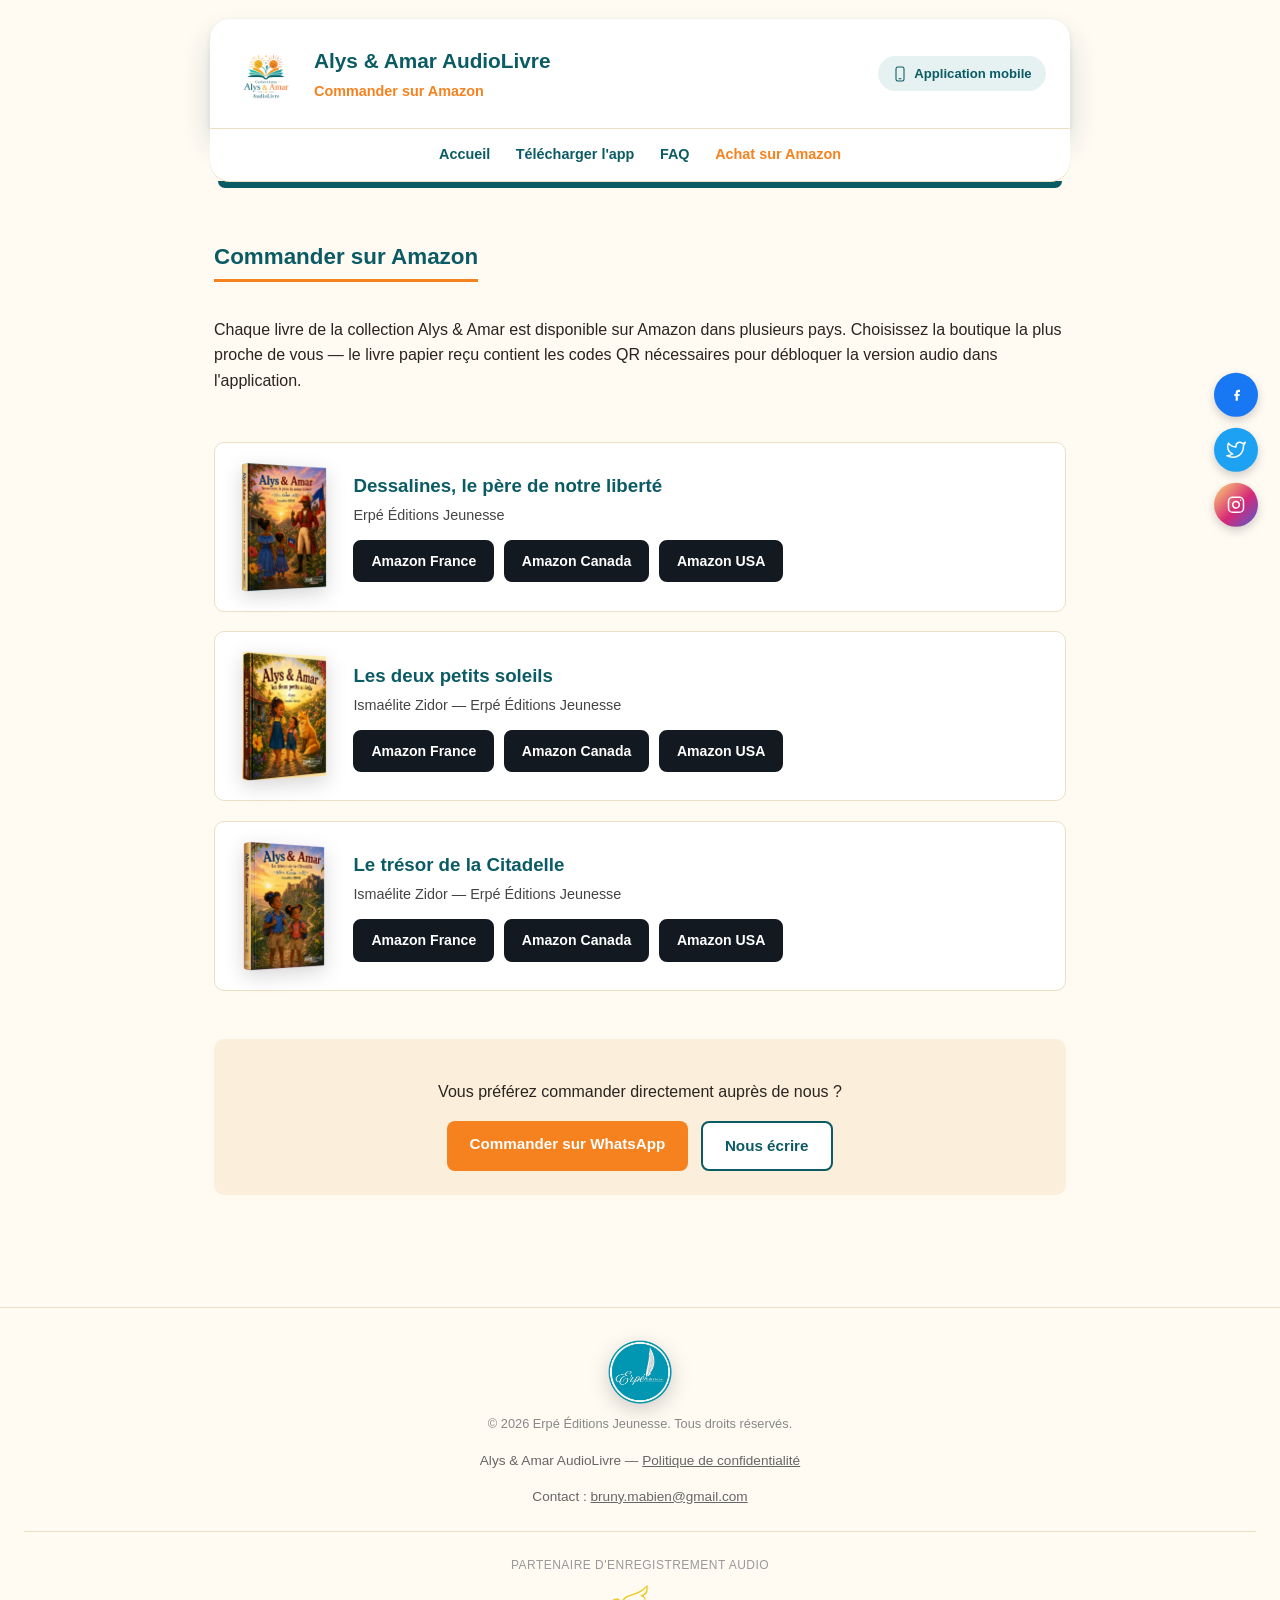
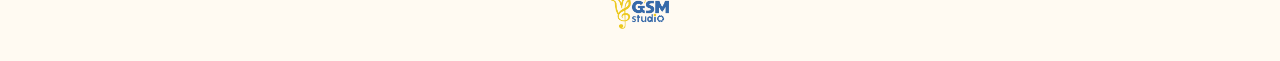
==== commander.html @ 6dce79c4 "Ajoute le logo partenaire GSM Studio (enregistrement audio) au pied de page" ====
<!DOCTYPE html>
<html lang="fr">
<head>
<meta charset="UTF-8">
<meta name="viewport" content="width=device-width, initial-scale=1.0">
<title>Commander sur Amazon — Alys &amp; Amar AudioLivre</title>
<meta name="description" content="Commandez les livres de la collection Alys & Amar sur Amazon France, Canada ou États-Unis.">
<link rel="icon" href="assets/icone-web.png">
<link rel="apple-touch-icon" href="assets/icone-web.png">
<link rel="stylesheet" href="style.css">

<!-- Partage social : REMPLACER l'URL ci-dessous par l'adresse réelle une fois le site en ligne -->
<meta property="og:type" content="website">
<meta property="og:site_name" content="Alys & Amar AudioLivre">
<meta property="og:locale" content="fr_FR">
<meta property="og:url" content="https://bruny-mabien.github.io/Collection-Alys-Amar/commander.html">
<meta property="og:title" content="Commander sur Amazon — Alys & Amar AudioLivre">
<meta property="og:description" content="Commandez les livres de la collection Alys & Amar sur Amazon France, Canada ou États-Unis.">
<meta property="og:image" content="https://bruny-mabien.github.io/Collection-Alys-Amar/assets/og-image.jpg">
<meta property="og:image:width" content="1200">
<meta property="og:image:height" content="630">

<meta name="twitter:card" content="summary_large_image">
<meta name="twitter:title" content="Commander sur Amazon — Alys & Amar AudioLivre">
<meta name="twitter:image" content="https://bruny-mabien.github.io/Collection-Alys-Amar/assets/og-image.jpg">
</head>
<body>

<div class="site-top">
  <header>
    <div class="header-inner">
      <div class="brand">
        <img class="logo" src="assets/logo-web.png" alt="Alys & Amar AudioLivre">
        <div>
          <h1>Alys &amp; Amar AudioLivre</h1>
          <p class="tagline">Commander sur Amazon</p>
        </div>
      </div>
      <div class="app-badge">
        <svg viewBox="0 0 24 24" xmlns="http://www.w3.org/2000/svg">
          <rect x="6" y="1.5" width="12" height="21" rx="2.5" fill="none" stroke="currentColor" stroke-width="1.6"/>
          <line x1="10.5" y1="19" x2="13.5" y2="19" stroke="currentColor" stroke-width="1.6" stroke-linecap="round"/>
        </svg>
        <span>Application mobile</span>
      </div>
    </div>
  </header>
  <nav class="site-nav">
    <a href="index.html">Accueil</a>
    <a href="index.html#app">Télécharger l'app</a>
    <a href="index.html#faq">FAQ</a>
    <a href="commander.html" class="site-nav-highlight">Achat sur Amazon</a>
  </nav>
</div>

<main>

  <section>
    <h2>Commander sur Amazon</h2>
    <p>
      Chaque livre de la collection Alys &amp; Amar est disponible sur Amazon dans
      plusieurs pays. Choisissez la boutique la plus proche de vous — le livre
      papier reçu contient les codes QR nécessaires pour débloquer la version audio
      dans l'application.
    </p>
  </section>

  <section>
    <div class="order-list">

      <div class="order-card">
        <img class="order-cover" src="assets/cover_livre1.webp" alt="Couverture — Dessalines, le père de notre liberté">
        <div class="order-info">
          <h3>Dessalines, le père de notre liberté</h3>
          <p>Erpé Éditions Jeunesse</p>
          <div class="order-buttons">
            <a class="btn btn-amazon" href="#">Amazon France</a>
            <a class="btn btn-amazon" href="#">Amazon Canada</a>
            <a class="btn btn-amazon" href="#">Amazon USA</a>
          </div>
        </div>
      </div>

      <div class="order-card">
        <img class="order-cover" src="assets/cover_livre2.webp" alt="Couverture — Les deux petits soleils">
        <div class="order-info">
          <h3>Les deux petits soleils</h3>
          <p>Ismaélite Zidor — Erpé Éditions Jeunesse</p>
          <div class="order-buttons">
            <a class="btn btn-amazon" href="#">Amazon France</a>
            <a class="btn btn-amazon" href="#">Amazon Canada</a>
            <a class="btn btn-amazon" href="#">Amazon USA</a>
          </div>
        </div>
      </div>

      <div class="order-card">
        <img class="order-cover" src="assets/cover_livre3.webp" alt="Couverture — Le trésor de la Citadelle">
        <div class="order-info">
          <h3>Le trésor de la Citadelle</h3>
          <p>Ismaélite Zidor — Erpé Éditions Jeunesse</p>
          <div class="order-buttons">
            <a class="btn btn-amazon" href="#">Amazon France</a>
            <a class="btn btn-amazon" href="#">Amazon Canada</a>
            <a class="btn btn-amazon" href="#">Amazon USA</a>
          </div>
        </div>
      </div>

    </div>
  </section>

  <section>
    <div class="cta-box">
      <p>Vous préférez commander directement auprès de nous ?</p>
      <div class="cta-buttons">
        <a class="btn btn-primary" href="https://wa.me/50943005785">Commander sur WhatsApp</a>
        <a class="btn btn-secondary" href="mailto:bruny.mabien@gmail.com">Nous écrire</a>
      </div>
    </div>
  </section>

</main>

<footer>
  <img class="erpe-logo" src="assets/logo-erpe.png" alt="Erpé Éditions Jeunesse">
  <p class="copyright">&copy; 2026 Erpé Éditions Jeunesse. Tous droits réservés.</p>
  <p>Alys &amp; Amar AudioLivre — <a href="confidentialite.html">Politique de confidentialité</a></p>
  <p>Contact : <a href="mailto:bruny.mabien@gmail.com">bruny.mabien@gmail.com</a></p>

  <div class="footer-partners">
    <p class="partners-label">Partenaire d'enregistrement audio</p>
    <img class="partner-logo" src="assets/partenaire-gsm-studio.png" alt="GSM Studio">
  </div>
</footer>

<nav class="social-rail" aria-label="Partager sur les réseaux sociaux">
  <a id="share-fb" class="social-icon social-fb" href="#" target="_blank" rel="noopener" aria-label="Partager sur Facebook">
    <svg viewBox="0 0 24 24" xmlns="http://www.w3.org/2000/svg">
      <path d="M15 8.5h1.8V6h-1.8c-1.9 0-3.4 1.5-3.4 3.4V11H10v2.5h1.6V19h2.6v-5.5h1.8L16.4 11h-2.2V9.6c0-.6.4-1.1 1-1.1z" fill="#fff"/>
    </svg>
  </a>
  <a id="share-tw" class="social-icon social-tw" href="#" target="_blank" rel="noopener" aria-label="Partager sur Twitter">
    <svg viewBox="0 0 24 24" fill="none" stroke="#fff" stroke-width="1.8" stroke-linecap="round" stroke-linejoin="round" xmlns="http://www.w3.org/2000/svg">
      <path d="M23 3a10.9 10.9 0 0 1-3.14 1.53 4.48 4.48 0 0 0-7.86 3v1A10.66 10.66 0 0 1 3 4s-4 9 5 13a11.64 11.64 0 0 1-7 2c9 5 20 0 20-11.5a4.5 4.5 0 0 0-.08-.83A7.72 7.72 0 0 0 23 3z"/>
    </svg>
  </a>
  <a class="social-icon social-ig" href="https://www.instagram.com/brunymabien/" target="_blank" rel="noopener" aria-label="Suivre sur Instagram">
    <svg viewBox="0 0 24 24" fill="none" stroke="#fff" stroke-width="1.8" stroke-linecap="round" stroke-linejoin="round" xmlns="http://www.w3.org/2000/svg">
      <rect x="3" y="3" width="18" height="18" rx="5"/>
      <path d="M16 11.37A4 4 0 1 1 12.63 8 4 4 0 0 1 16 11.37z"/>
      <line x1="17.5" y1="6.5" x2="17.51" y2="6.5"/>
    </svg>
  </a>
</nav>

<button type="button" class="back-to-top" id="backToTop" aria-label="Revenir en haut de la page">
  <svg viewBox="0 0 24 24" fill="none" stroke="currentColor" stroke-width="2.2" stroke-linecap="round" stroke-linejoin="round" xmlns="http://www.w3.org/2000/svg">
    <line x1="12" y1="19" x2="12" y2="5"/>
    <polyline points="6 11 12 5 18 11"/>
  </svg>
</button>

<script>
  (function () {
    var url = encodeURIComponent(window.location.href);
    var title = encodeURIComponent(document.title);
    var fb = document.getElementById('share-fb');
    var tw = document.getElementById('share-tw');
    if (fb) fb.href = 'https://www.facebook.com/sharer/sharer.php?u=' + url;
    if (tw) tw.href = 'https://twitter.com/intent/tweet?url=' + url + '&text=' + title;
  })();

  // Bouton "revenir en haut"
  (function () {
    var btn = document.getElementById('backToTop');
    if (!btn) return;
    function toggle() {
      if (window.scrollY > 400) btn.classList.add('visible');
      else btn.classList.remove('visible');
    }
    window.addEventListener('scroll', toggle, { passive: true });
    toggle();
    btn.addEventListener('click', function () {
      window.scrollTo({ top: 0, behavior: 'smooth' });
    });
  })();
</script>

</body>
</html>
---- style.css ----
:root {
  --teal: #0b5b64;
  --teal-soft: #e6f2f1;
  --orange: #f5821f;
  --amber: #f4af21;
  --encre: #2a2420;
  --papier: #fffaf2;
  --papier-fonce: #fbeedb;
  --bordure: #ecdfc4;
}

* { box-sizing: border-box; }

html {
  scroll-behavior: smooth;
  scroll-padding-top: 175px;
}

@media (prefers-reduced-motion: reduce) {
  html { scroll-behavior: auto; }
}

body {
  margin: 0;
  font-family: -apple-system, BlinkMacSystemFont, "Segoe UI", Roboto, Helvetica, Arial, sans-serif;
  color: var(--encre);
  background: var(--papier);
  line-height: 1.6;
}

a { color: var(--teal); }

.site-top {
  position: sticky;
  top: 12px;
  z-index: 100;
  max-width: 860px;
  margin: 1.2rem auto 0;
  transform-style: preserve-3d;
  transition: transform 0.35s ease, box-shadow 0.35s ease;
}

.site-top::after {
  content: "";
  position: absolute;
  left: 8px;
  right: 8px;
  bottom: -7px;
  height: 7px;
  background: var(--teal);
  border-radius: 0 0 16px 16px;
  z-index: -1;
}

.site-top:hover {
  transform: perspective(1000px) rotateX(2.5deg) translateY(-2px);
}

header {
  background: #ffffff;
  color: var(--encre);
  padding: 1.4rem 1.5rem;
  border-radius: 20px 20px 0 0;
  box-shadow:
    0 1px 0 var(--bordure),
    0 2px 6px rgba(0, 0, 0, 0.08),
    0 16px 28px rgba(11, 91, 100, 0.18);
}

.site-nav {
  background: #ffffff;
  border-top: 1px solid var(--bordure);
  border-radius: 0 0 20px 20px;
  display: flex;
  justify-content: center;
  flex-wrap: wrap;
  gap: 1.6rem;
  padding: 0.7rem 1.5rem;
  box-shadow: 0 1px 0 var(--bordure);
}

.site-nav a {
  color: var(--teal);
  font-weight: 600;
  font-size: 0.9rem;
  text-decoration: none;
  padding: 0.2rem 0;
}

.site-nav a:hover {
  text-decoration: underline;
}

.site-nav a.site-nav-highlight {
  color: var(--orange);
}

@media (max-width: 640px) {
  .site-nav {
    display: grid;
    grid-template-columns: repeat(2, 1fr);
    gap: 0.5rem 0.5rem;
    padding: 0.6rem 1rem;
  }

  .site-nav a {
    text-align: center;
    padding: 0.5rem 0.3rem;
    border-radius: 8px;
  }

  .site-nav a:not(:last-child) {
    border-bottom: 1px solid var(--bordure);
  }

  .site-nav a:nth-last-child(2) {
    border-bottom: none;
  }

  .site-nav a:hover {
    text-decoration: none;
    background: var(--teal-soft);
  }
}

.site-nav a.active {
  position: relative;
}

.site-nav a.active::after {
  content: "";
  position: absolute;
  left: 0;
  right: 0;
  bottom: -4px;
  height: 3px;
  border-radius: 2px;
  background: currentColor;
}

.back-to-top {
  position: fixed;
  left: 22px;
  bottom: 22px;
  width: 44px;
  height: 44px;
  border-radius: 50%;
  border: none;
  background: var(--teal);
  color: #fff;
  display: flex;
  align-items: center;
  justify-content: center;
  cursor: pointer;
  box-shadow: 0 4px 10px rgba(0, 0, 0, 0.2);
  opacity: 0;
  transform: translateY(10px);
  pointer-events: none;
  transition: opacity 0.25s ease, transform 0.25s ease, background 0.2s ease;
  z-index: 90;
}

.back-to-top.visible {
  opacity: 1;
  transform: translateY(0);
  pointer-events: auto;
}

.back-to-top:hover {
  background: var(--orange);
}

.back-to-top svg {
  width: 20px;
  height: 20px;
}

@media (max-width: 700px) {
  .back-to-top {
    left: 14px;
    bottom: 16px;
    width: 40px;
    height: 40px;
  }
}

header .header-inner {
  max-width: 900px;
  margin: 0 auto;
  display: flex;
  align-items: center;
  justify-content: space-between;
  flex-wrap: wrap;
  gap: 0.8rem;
}

header .brand {
  display: flex;
  align-items: center;
  gap: 1rem;
}

header img.logo {
  height: 64px;
  width: auto;
}

.app-badge {
  display: flex;
  align-items: center;
  gap: 0.4rem;
  background: var(--teal-soft);
  color: var(--teal);
  padding: 0.45rem 0.9rem;
  border-radius: 999px;
  font-size: 0.82rem;
  font-weight: 700;
  white-space: nowrap;
}

.app-badge svg {
  width: 16px;
  height: 16px;
}

header h1 {
  font-size: 1.3rem;
  margin: 0;
  font-weight: 700;
  color: var(--teal);
}

header p.tagline {
  margin: 0.2rem 0 0;
  font-size: 0.9rem;
  color: var(--orange);
  font-weight: 600;
}

main {
  max-width: 900px;
  margin: 0 auto;
  padding: 2.5rem 1.5rem 4rem;
}

section { margin-bottom: 3rem; }

h2 {
  color: var(--teal);
  border-bottom: 3px solid var(--orange);
  display: inline-block;
  padding-bottom: 0.25rem;
  font-size: 1.4rem;
}

.hero {
  text-align: center;
  padding: 2rem 0 1rem;
}

.hero p.lead {
  font-size: 1.15rem;
  max-width: 640px;
  margin: 1rem auto 0;
  color: #333;
}

.steps {
  display: grid;
  grid-template-columns: repeat(auto-fit, minmax(200px, 1fr));
  gap: 1.2rem;
  margin-top: 1.5rem;
}

.step {
  background: var(--papier-fonce);
  border-radius: 10px;
  padding: 1.2rem;
  text-align: center;
}

.step .num {
  display: inline-block;
  background: var(--orange);
  color: white;
  border-radius: 50%;
  width: 28px;
  height: 28px;
  line-height: 28px;
  font-weight: 700;
  margin-bottom: 0.6rem;
}

.badge-offline {
  display: inline-block;
  margin-top: 1rem;
  background: var(--amber);
  color: var(--encre);
  padding: 0.35rem 0.9rem;
  border-radius: 999px;
  font-size: 0.85rem;
  font-weight: 600;
}

.mockup-3d {
  display: flex;
  flex-direction: column;
  align-items: center;
  margin: 2.2rem auto 0.5rem;
}

.scene {
  --carousel-radius: 115px;
  width: 170px;
  height: 230px;
  perspective: 650px;
  position: relative;
}

.carousel {
  position: relative;
  width: 100%;
  height: 100%;
  transform-style: preserve-3d;
  animation: spin360 16s linear infinite;
}

.mockup-3d:hover .carousel,
.mockup-3d:focus-within .carousel {
  animation-play-state: paused;
}

@keyframes spin360 {
  from { transform: rotateY(0deg); }
  to { transform: rotateY(360deg); }
}

.carousel-face {
  position: absolute;
  inset: 0;
  display: flex;
  flex-direction: column;
  align-items: center;
  justify-content: center;
  gap: 0.7rem;
  backface-visibility: hidden;
  border-radius: 14px;
  padding: 0.5rem;
}

.face-book,
.face-audio {
  background: var(--papier-fonce);
  border: 1px solid var(--bordure);
  box-shadow:
    inset 14px 0 16px -14px rgba(0, 0, 0, 0.3),
    inset -14px 0 16px -14px rgba(0, 0, 0, 0.3);
}

.face-book  { transform: rotateY(0deg)   translateZ(var(--carousel-radius)); }
.face-phone { transform: rotateY(120deg) translateZ(var(--carousel-radius)); }
.face-audio { transform: rotateY(240deg) translateZ(var(--carousel-radius)); }

.carousel-face svg {
  width: 84px;
  height: auto;
}

.carousel-arrow {
  position: absolute;
  inset: 0;
  display: flex;
  align-items: center;
  justify-content: center;
  backface-visibility: hidden;
  pointer-events: none;
}

.carousel-arrow svg {
  width: 30px;
  height: 30px;
  opacity: 0.85;
}

.cylinder-shadow {
  width: 150px;
  height: 26px;
  margin: 0.4rem auto 0;
  border-radius: 50%;
  background: radial-gradient(ellipse at center, rgba(42, 36, 32, 0.22) 0%, rgba(42, 36, 32, 0) 72%);
}

.face-caption {
  font-size: 0.78rem;
  color: var(--teal);
  font-weight: 600;
  text-align: center;
}

.phone-frame {
  width: 96px;
  height: 196px;
  background: var(--encre);
  border-radius: 18px;
  padding: 6px;
  position: relative;
  box-shadow: 0 10px 18px rgba(0, 0, 0, 0.25);
}

.phone-notch {
  position: absolute;
  top: 4px;
  left: 50%;
  transform: translateX(-50%);
  width: 28px;
  height: 5px;
  border-radius: 3px;
  background: #000;
  z-index: 2;
}

.phone-screen {
  width: 100%;
  height: 100%;
  object-fit: cover;
  border-radius: 11px;
  display: block;
}

@media (prefers-reduced-motion: reduce) {
  .carousel {
    animation: none;
    transform: rotateY(0deg);
  }
}

@media (max-width: 480px) {
  .scene { --carousel-radius: 95px; width: 150px; height: 210px; }
}

.audio-box {
  background: var(--papier-fonce);
  border: 1px solid var(--bordure);
  border-radius: 10px;
  padding: 1.5rem;
  text-align: center;
}

.audio-box .audio-title {
  font-weight: 700;
  color: var(--teal);
  margin: 0.2rem 0 1rem;
}

.audio-box audio {
  width: 100%;
  max-width: 420px;
}

.books {
  display: grid;
  grid-template-columns: repeat(auto-fit, minmax(240px, 1fr));
  gap: 1.2rem;
}

.book-card {
  border: 1px solid var(--bordure);
  border-radius: 10px;
  padding: 1.2rem;
  background: white;
}

.book-card img.cover {
  width: 100%;
  height: 260px;
  object-fit: contain;
  margin-bottom: 0.8rem;
  display: block;
  filter: drop-shadow(0 8px 12px rgba(0, 0, 0, 0.18));
}

.book-card h3 {
  margin: 0 0 0.4rem;
  color: var(--teal);
  font-size: 1.05rem;
}

.book-card p {
  margin: 0.2rem 0;
  font-size: 0.92rem;
  color: #444;
}

.cta-box {
  background: var(--papier-fonce);
  border-radius: 10px;
  padding: 1.5rem;
  text-align: center;
}

.cta-buttons {
  display: flex;
  flex-wrap: wrap;
  gap: 0.8rem;
  justify-content: center;
  margin-top: 1rem;
}

.btn {
  display: inline-block;
  padding: 0.7rem 1.4rem;
  border-radius: 8px;
  text-decoration: none;
  font-weight: 600;
  font-size: 0.95rem;
}

.btn-primary {
  background: var(--orange);
  color: white;
}

.btn-secondary {
  background: white;
  color: var(--teal);
  border: 2px solid var(--teal);
}

.btn-amazon {
  background: #131921;
  color: #ffffff;
  border: 2px solid #131921;
}

.btn-amazon:hover {
  background: #232f3e;
  border-color: #232f3e;
}

.faq-list {
  display: flex;
  flex-direction: column;
  gap: 0.7rem;
}

.faq-item {
  background: white;
  border: 1px solid var(--bordure);
  border-radius: 10px;
  padding: 0.9rem 1.2rem;
}

.faq-item summary {
  cursor: pointer;
  font-weight: 700;
  color: var(--teal);
  list-style: none;
}

.faq-item summary::-webkit-details-marker {
  display: none;
}

.faq-item summary::before {
  content: "+";
  display: inline-block;
  width: 1.2em;
  color: var(--orange);
  font-weight: 700;
}

.faq-item[open] summary::before {
  content: "–";
}

.faq-item p {
  margin: 0.7rem 0 0.2rem 1.2em;
  color: #444;
  font-size: 0.95rem;
}

.order-list {
  display: flex;
  flex-direction: column;
  gap: 1.2rem;
}

.order-card {
  display: flex;
  gap: 1.2rem;
  background: white;
  border: 1px solid var(--bordure);
  border-radius: 10px;
  padding: 1.2rem;
  align-items: center;
}

.order-cover {
  width: 100px;
  height: 130px;
  object-fit: contain;
  flex-shrink: 0;
  filter: drop-shadow(0 6px 10px rgba(0, 0, 0, 0.16));
}

.order-info h3 {
  margin: 0 0 0.2rem;
  color: var(--teal);
}

.order-info p {
  margin: 0 0 0.8rem;
  font-size: 0.9rem;
  color: #444;
}

.order-buttons {
  display: flex;
  flex-wrap: wrap;
  gap: 0.6rem;
}

.order-buttons .btn {
  padding: 0.5rem 1rem;
  font-size: 0.88rem;
}

@media (max-width: 560px) {
  .order-card {
    flex-direction: column;
    text-align: center;
  }
  .order-buttons {
    justify-content: center;
  }
}

.about-grid {
  display: grid;
  grid-template-columns: repeat(3, 1fr);
  gap: 1.2rem;
  align-items: stretch;
}

.about-card {
  background: white;
  border: 1px solid var(--bordure);
  border-radius: 10px;
  padding: 1.4rem 1.2rem;
  display: flex;
  flex-direction: column;
  align-items: center;
  text-align: center;
}

.about-avatar {
  width: 84px;
  height: 84px;
  border-radius: 50%;
  object-fit: cover;
  margin-bottom: 0.8rem;
  border: 3px solid var(--papier-fonce);
}

.about-avatar-square {
  border-radius: 18px;
  object-fit: contain;
  background: var(--papier-fonce);
  padding: 10px;
}

.about-card h3 {
  margin: 0 0 0.5rem;
  color: var(--teal);
  font-size: 1.05rem;
}

.about-card p {
  margin: 0;
  font-size: 0.88rem;
  color: #444;
  overflow: hidden;
  display: -webkit-box;
  -webkit-line-clamp: 7;
  -webkit-box-orient: vertical;
}

.about-card .download-badge {
  flex-wrap: wrap;
  justify-content: center;
  margin: 0.9rem auto 0;
}

@media (max-width: 700px) {
  .about-grid {
    grid-template-columns: 1fr;
  }
}

.download-badge {
  display: inline-flex;
  align-items: center;
  gap: 0.8rem;
  margin-top: 0.8rem;
  background: var(--amber);
  padding: 0.6rem 1.3rem;
  border-radius: 999px;
}

.download-badge-logo {
  width: 38px;
  height: 38px;
  border-radius: 9px;
  display: block;
}

.download-badge-divider {
  width: 1px;
  height: 30px;
  background: rgba(42, 36, 32, 0.25);
}

.playstore-icon {
  width: 26px;
  height: 26px;
}

.download-badge-text {
  font-weight: 700;
  color: var(--encre);
  font-size: 0.95rem;
}

footer {
  text-align: center;
  padding: 2rem 1.5rem;
  font-size: 0.85rem;
  color: #666;
  border-top: 1px solid var(--bordure);
}

footer a { color: #666; }

footer .erpe-logo {
  height: 64px;
  width: auto;
  display: block;
  margin: 0 auto 0.6rem;
  filter: drop-shadow(0 6px 10px rgba(0, 0, 0, 0.18));
}

footer .copyright {
  margin: 0 0 1rem;
  font-size: 0.8rem;
  color: #888;
}

.footer-partners {
  margin-top: 1.5rem;
  padding-top: 1.5rem;
  border-top: 1px solid var(--bordure);
}

.footer-partners .partners-label {
  margin: 0 0 0.6rem;
  font-size: 0.75rem;
  text-transform: uppercase;
  letter-spacing: 0.04em;
  color: #999;
}

.footer-partners .partner-logo {
  height: 44px;
  width: auto;
  display: block;
  margin: 0 auto;
  opacity: 0.9;
}

.policy h1 {
  color: var(--teal);
  font-size: 1.6rem;
}

.policy h2 {
  font-size: 1.1rem;
  border-bottom: none;
  padding-bottom: 0;
  margin-top: 2rem;
}

.policy p { color: #333; }

.meta {
  color: #777;
  font-size: 0.9rem;
  margin-bottom: 2rem;
}

.social-rail {
  position: fixed;
  right: 22px;
  top: 50%;
  transform: translateY(-50%);
  display: flex;
  flex-direction: column;
  gap: 0.7rem;
  z-index: 90;
}

.social-icon {
  width: 44px;
  height: 44px;
  border-radius: 50%;
  display: flex;
  align-items: center;
  justify-content: center;
  box-shadow: 0 4px 10px rgba(0, 0, 0, 0.18);
  transition: transform 0.2s ease, box-shadow 0.2s ease;
}

.social-icon:hover {
  transform: scale(1.08);
  box-shadow: 0 6px 14px rgba(0, 0, 0, 0.24);
}

.social-icon svg {
  width: 20px;
  height: 20px;
}

.social-fb { background: #1877f2; }
.social-tw { background: #1da1f2; }
.social-ig {
  background: linear-gradient(135deg, #feda75, #d62976 55%, #4f5bd5);
}

@media (max-width: 700px) {
  .social-rail {
    right: 14px;
    top: auto;
    bottom: 16px;
    transform: none;
    gap: 0.5rem;
  }
  .social-icon {
    width: 38px;
    height: 38px;
  }
  .social-icon svg {
    width: 17px;
    height: 17px;
  }
}
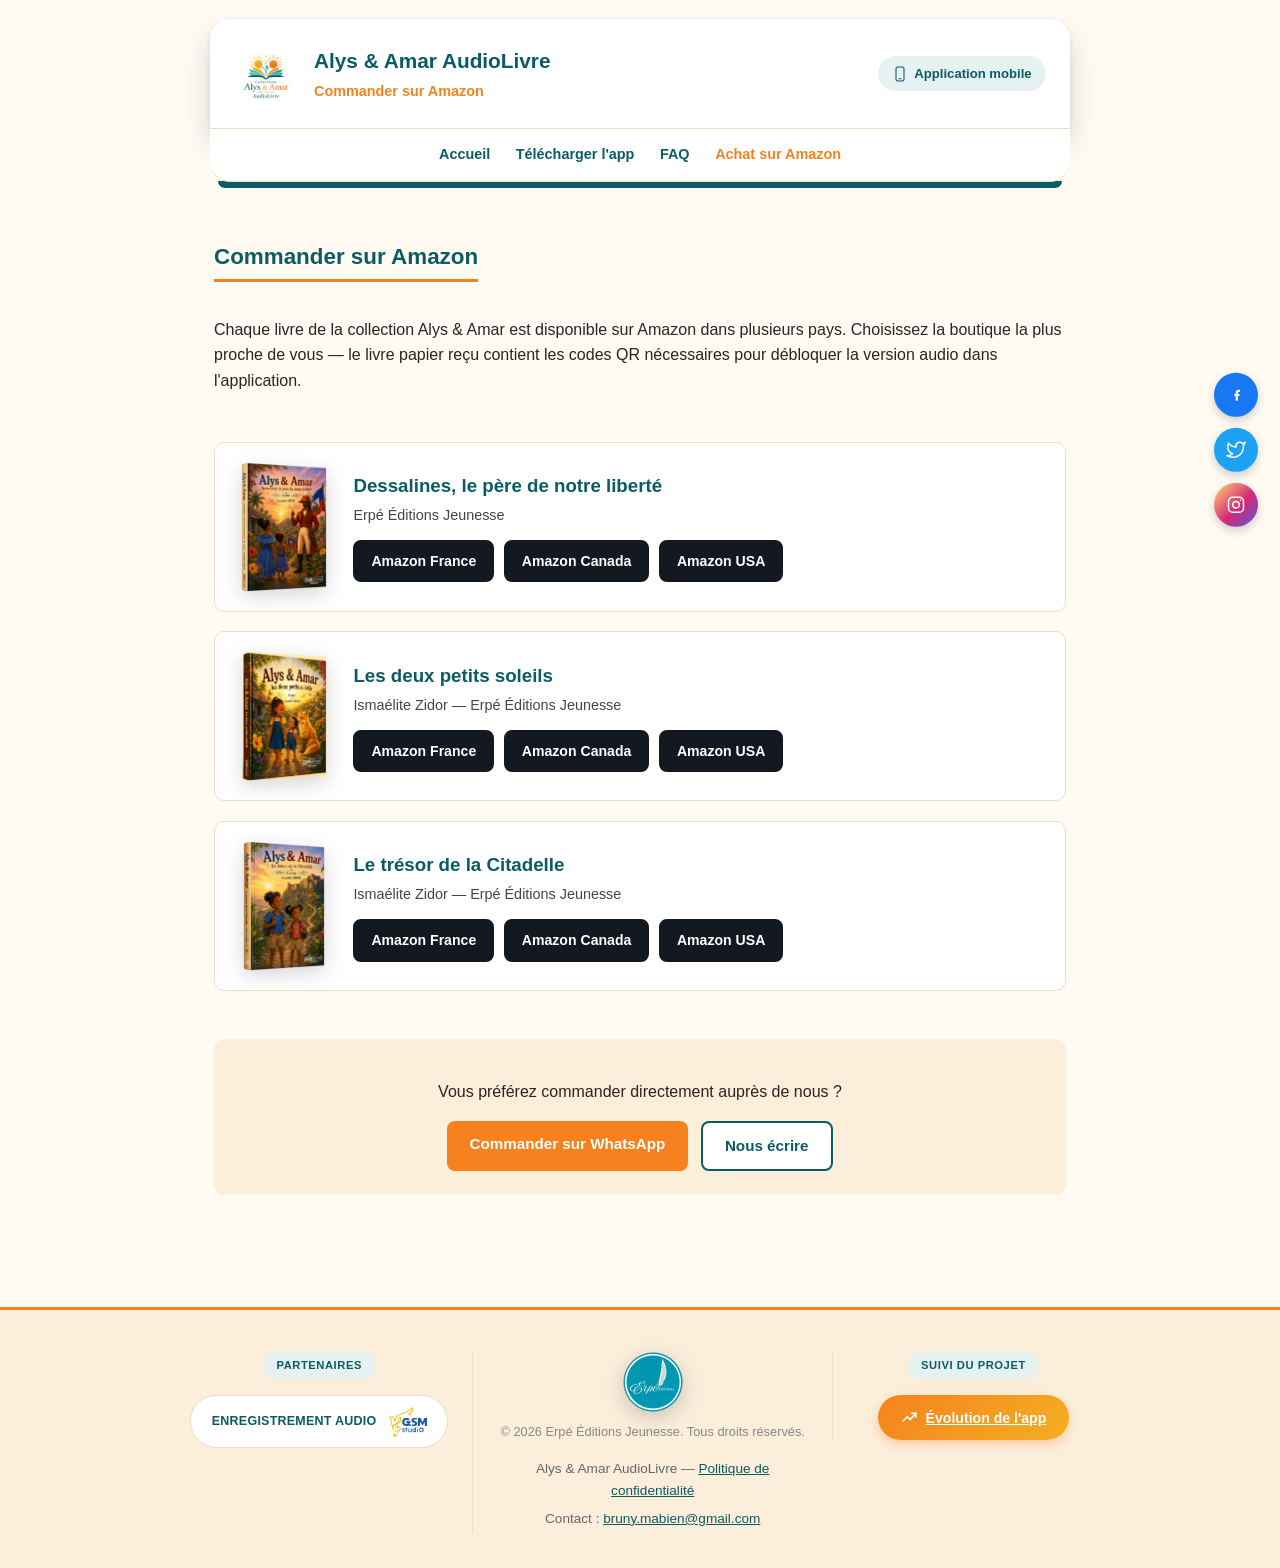
==== commit 24eb3dbc: "Réorganise le pied de page en 3 colonnes et ajoute la page Évolution de l'app" ====
--- a/commander.html
+++ b/commander.html
@@ -123,14 +123,34 @@
 </main>
 
 <footer>
-  <img class="erpe-logo" src="assets/logo-erpe.png" alt="Erpé Éditions Jeunesse">
-  <p class="copyright">&copy; 2026 Erpé Éditions Jeunesse. Tous droits réservés.</p>
-  <p>Alys &amp; Amar AudioLivre — <a href="confidentialite.html">Politique de confidentialité</a></p>
-  <p>Contact : <a href="mailto:bruny.mabien@gmail.com">bruny.mabien@gmail.com</a></p>
-
-  <div class="footer-partners">
-    <p class="partners-label">Partenaire d'enregistrement audio</p>
-    <img class="partner-logo" src="assets/partenaire-gsm-studio.png" alt="GSM Studio">
+  <div class="footer-grid">
+
+    <div class="footer-col footer-col-partners">
+      <p class="footer-col-title">Partenaires</p>
+      <div class="partner-item">
+        <p class="partner-label">Enregistrement audio</p>
+        <img class="partner-logo" src="assets/partenaire-gsm-studio.png" alt="GSM Studio">
+      </div>
+    </div>
+
+    <div class="footer-col footer-col-brand">
+      <img class="erpe-logo" src="assets/logo-erpe.png" alt="Erpé Éditions Jeunesse">
+      <p class="copyright">&copy; 2026 Erpé Éditions Jeunesse. Tous droits réservés.</p>
+      <p>Alys &amp; Amar AudioLivre — <a href="confidentialite.html">Politique de confidentialité</a></p>
+      <p>Contact : <a href="mailto:bruny.mabien@gmail.com">bruny.mabien@gmail.com</a></p>
+    </div>
+
+    <div class="footer-col footer-col-updates">
+      <p class="footer-col-title">Suivi du projet</p>
+      <a class="btn-updates" href="nouveautes.html">
+        <svg viewBox="0 0 24 24" fill="none" stroke="#fff" stroke-width="2.2" stroke-linecap="round" stroke-linejoin="round" xmlns="http://www.w3.org/2000/svg">
+          <polyline points="3 17 9 11 13 15 21 6"/>
+          <polyline points="15 6 21 6 21 12"/>
+        </svg>
+        Évolution de l'app
+      </a>
+    </div>
+
   </div>
 </footer>
 
--- a/style.css
+++ b/style.css
@@ -733,48 +733,147 @@
 
 footer {
   text-align: center;
-  padding: 2rem 1.5rem;
+  padding: 2.6rem 1.5rem 2.2rem;
   font-size: 0.85rem;
   color: #666;
-  border-top: 1px solid var(--bordure);
-}
-
-footer a { color: #666; }
-
-footer .erpe-logo {
-  height: 64px;
+  background: var(--papier-fonce);
+  border-top: 3px solid var(--orange);
+}
+
+footer a { color: var(--teal); }
+footer a:hover { text-decoration: underline; }
+
+.footer-grid {
+  max-width: 900px;
+  margin: 0 auto;
+  display: grid;
+  grid-template-columns: 1fr 1.3fr 1fr;
+  gap: 1.5rem;
+  align-items: start;
+}
+
+.footer-col {
+  display: flex;
+  flex-direction: column;
+  align-items: center;
+}
+
+.footer-col-brand,
+.footer-col-updates {
+  border-left: 1px solid var(--bordure);
+  padding-left: 1.5rem;
+}
+
+.footer-col-title {
+  display: inline-block;
+  margin: 0 0 1rem;
+  padding: 0.3rem 0.8rem;
+  border-radius: 999px;
+  background: var(--teal-soft);
+  color: var(--teal);
+  font-size: 0.7rem;
+  text-transform: uppercase;
+  letter-spacing: 0.05em;
+  font-weight: 700;
+}
+
+.footer-col-partners .partner-item {
+  display: flex;
+  flex-direction: row;
+  align-items: center;
+  justify-content: center;
+  gap: 0.7rem;
+  background: white;
+  border: 1px solid var(--bordure);
+  border-radius: 999px;
+  padding: 0.65rem 1.3rem;
+  transition: transform 0.2s ease, box-shadow 0.2s ease;
+}
+
+.footer-col-partners .partner-item:hover {
+  transform: translateY(-2px);
+  box-shadow: 0 6px 14px rgba(0, 0, 0, 0.1);
+}
+
+.footer-col-partners .partner-label {
+  margin: 0;
+  font-size: 0.78rem;
+  font-weight: 700;
+  color: var(--teal);
+  text-transform: uppercase;
+  letter-spacing: 0.02em;
+  white-space: nowrap;
+}
+
+.footer-col-partners .partner-logo {
+  height: 30px;
+  width: auto;
+}
+
+.footer-col-brand .erpe-logo {
+  height: 60px;
   width: auto;
   display: block;
   margin: 0 auto 0.6rem;
   filter: drop-shadow(0 6px 10px rgba(0, 0, 0, 0.18));
 }
 
-footer .copyright {
-  margin: 0 0 1rem;
+.footer-col-brand .copyright {
+  margin: 0 0 0.8rem;
   font-size: 0.8rem;
   color: #888;
 }
 
-.footer-partners {
-  margin-top: 1.5rem;
-  padding-top: 1.5rem;
-  border-top: 1px solid var(--bordure);
-}
-
-.footer-partners .partners-label {
-  margin: 0 0 0.6rem;
-  font-size: 0.75rem;
-  text-transform: uppercase;
-  letter-spacing: 0.04em;
-  color: #999;
-}
-
-.footer-partners .partner-logo {
-  height: 44px;
-  width: auto;
-  display: block;
-  margin: 0 auto;
-  opacity: 0.9;
+.footer-col-brand p { margin: 0.2rem 0; }
+
+.footer-col-updates .btn-updates {
+  display: inline-flex;
+  align-items: center;
+  gap: 0.5rem;
+  padding: 0.7rem 1.4rem;
+  background: linear-gradient(135deg, var(--orange), var(--amber));
+  color: white;
+  border: none;
+  border-radius: 999px;
+  font-weight: 700;
+  font-size: 0.88rem;
+  box-shadow: 0 4px 10px rgba(245, 130, 31, 0.32);
+  transition: transform 0.2s ease, box-shadow 0.2s ease;
+}
+
+.footer-col-updates .btn-updates svg {
+  width: 17px;
+  height: 17px;
+  flex-shrink: 0;
+}
+
+.footer-col-updates .btn-updates:hover {
+  transform: translateY(-2px);
+  box-shadow: 0 6px 16px rgba(245, 130, 31, 0.42);
+  text-decoration: none;
+}
+
+@media (max-width: 700px) {
+  .footer-grid {
+    grid-template-columns: 1fr;
+    gap: 1.8rem;
+  }
+
+  .footer-col {
+    padding-bottom: 1.6rem;
+    border-bottom: 1px solid var(--bordure);
+  }
+
+  .footer-col:last-child {
+    padding-bottom: 0;
+    border-bottom: none;
+  }
+
+  .footer-col-brand,
+  .footer-col-updates {
+    border-left: none;
+    padding-left: 0;
+  }
 }
 
 .policy h1 {
@@ -852,3 +951,70 @@
     height: 17px;
   }
 }
+
+.version-list {
+  display: flex;
+  flex-direction: column;
+  gap: 1.4rem;
+}
+
+.version-item {
+  background: white;
+  border: 1px solid var(--bordure);
+  border-radius: 10px;
+  padding: 1.4rem 1.6rem;
+}
+
+.version-head {
+  display: flex;
+  align-items: baseline;
+  justify-content: space-between;
+  flex-wrap: wrap;
+  gap: 0.5rem;
+  margin-bottom: 0.5rem;
+}
+
+.version-head h2 {
+  margin: 0;
+  font-size: 1.1rem;
+  border-bottom: none;
+  padding-bottom: 0;
+  color: var(--teal);
+}
+
+.version-date {
+  font-size: 0.82rem;
+  color: #888;
+}
+
+.version-status {
+  display: inline-block;
+  margin: 0 0 0.7rem;
+  padding: 0.2rem 0.7rem;
+  border-radius: 999px;
+  font-size: 0.72rem;
+  font-weight: 700;
+  text-transform: uppercase;
+  letter-spacing: 0.03em;
+}
+
+.status-testing {
+  background: var(--teal-soft);
+  color: var(--teal);
+}
+
+.status-live {
+  background: var(--amber);
+  color: var(--encre);
+}
+
+.version-item p { color: #444; }
+
+.version-item ul {
+  margin: 0.6rem 0 0;
+  padding-left: 1.2rem;
+  color: #444;
+  font-size: 0.92rem;
+}
+
+.version-item ul li { margin: 0.3rem 0; }
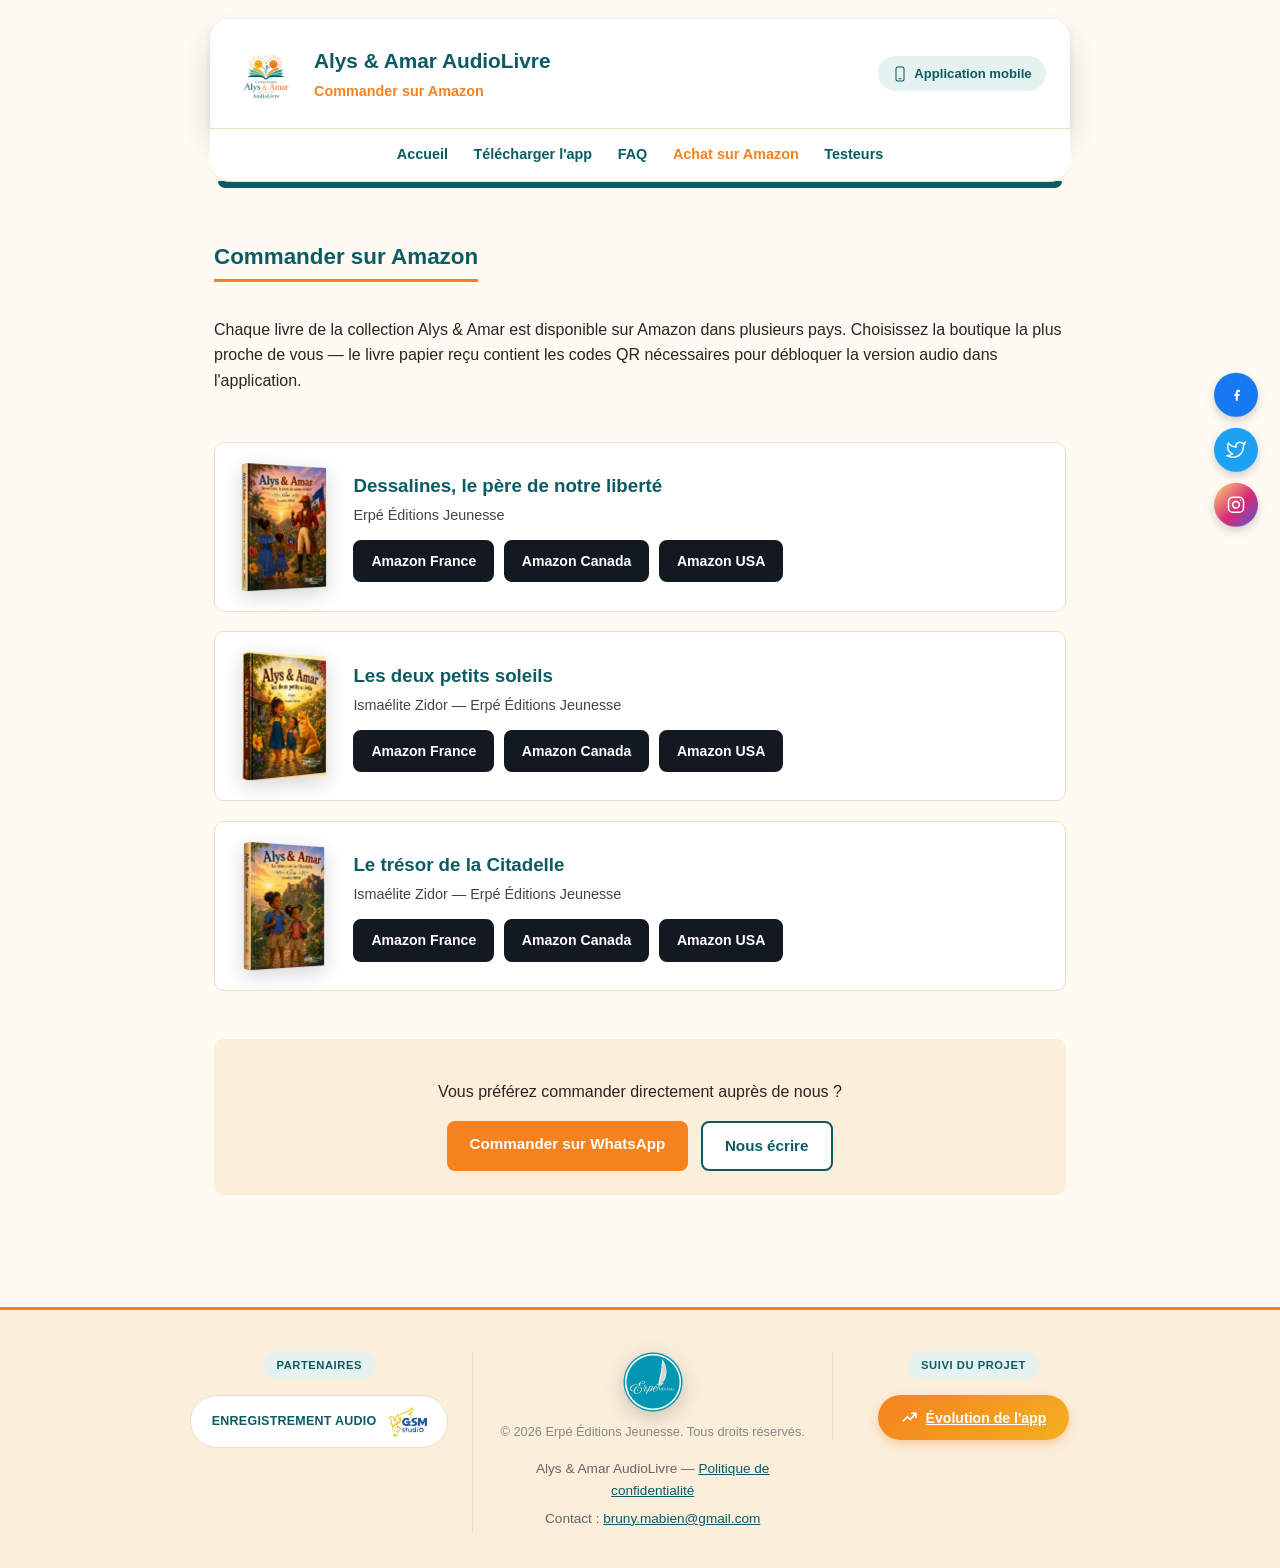
==== commit e46d3da4: "Comptes testeurs reels : login email/mot de passe, profil, avatar" ====
--- a/commander.html
+++ b/commander.html
@@ -50,6 +50,7 @@
     <a href="index.html#app">Télécharger l'app</a>
     <a href="index.html#faq">FAQ</a>
     <a href="commander.html" class="site-nav-highlight">Achat sur Amazon</a>
+    <a href="testeurs.html">Testeurs</a>
   </nav>
 </div>
 
--- a/style.css
+++ b/style.css
@@ -1018,3 +1018,321 @@
 }
 
 .version-item ul li { margin: 0.3rem 0; }
+
+.forum-gate {
+  max-width: 480px;
+  margin: 0 auto;
+  background: var(--papier-fonce);
+  border: 1px solid var(--bordure);
+  border-radius: 10px;
+  padding: 2rem;
+  text-align: center;
+}
+
+.gate-form {
+  display: flex;
+  flex-direction: column;
+  gap: 0.8rem;
+  margin-top: 1.2rem;
+}
+
+.gate-form input {
+  padding: 0.7rem 0.9rem;
+  border: 1px solid var(--bordure);
+  border-radius: 8px;
+  font-size: 1rem;
+  font-family: inherit;
+}
+
+.gate-error {
+  color: #c0392b;
+  font-size: 0.88rem;
+  margin-top: 0.9rem;
+}
+
+.comment-form {
+  display: flex;
+  flex-direction: column;
+  gap: 0.7rem;
+  background: white;
+  border: 1px solid var(--bordure);
+  border-radius: 10px;
+  padding: 1.2rem;
+  margin-bottom: 1.6rem;
+}
+
+.comment-form input,
+.comment-form textarea {
+  padding: 0.6rem 0.8rem;
+  border: 1px solid var(--bordure);
+  border-radius: 8px;
+  font-size: 0.95rem;
+  font-family: inherit;
+  resize: vertical;
+}
+
+.comment-form .btn {
+  align-self: flex-start;
+}
+
+.reply-form {
+  margin: 0.8rem 0 0;
+  padding: 0.9rem;
+  background: var(--papier-fonce);
+}
+
+.editor-toolbar {
+  display: flex;
+  align-items: center;
+  gap: 0.4rem;
+  margin-top: -0.2rem;
+}
+
+.editor-btn {
+  width: 30px;
+  height: 30px;
+  border: 1px solid var(--bordure);
+  background: white;
+  border-radius: 6px;
+  cursor: pointer;
+  font-size: 0.85rem;
+  color: var(--encre);
+  display: flex;
+  align-items: center;
+  justify-content: center;
+}
+
+.editor-btn:hover {
+  background: var(--teal-soft);
+  border-color: var(--teal);
+}
+
+.editor-sep {
+  width: 1px;
+  height: 20px;
+  background: var(--bordure);
+  margin: 0 0.2rem;
+}
+
+.editor-color-btn {
+  width: 22px;
+  height: 22px;
+  border-radius: 50%;
+  border: 2px solid white;
+  box-shadow: 0 0 0 1px var(--bordure);
+  cursor: pointer;
+  padding: 0;
+}
+
+.editor-color-btn:hover {
+  box-shadow: 0 0 0 1px var(--teal);
+}
+
+.editor-hint {
+  margin: -0.3rem 0 0;
+  font-size: 0.78rem;
+  color: #999;
+}
+
+.comment-body strong { color: var(--teal); }
+.comment-body em { font-style: italic; }
+
+.comment-list {
+  display: flex;
+  flex-direction: column;
+  gap: 1rem;
+}
+
+.comment-card {
+  background: white;
+  border: 1px solid var(--bordure);
+  border-radius: 10px;
+  padding: 1.1rem 1.3rem;
+}
+
+.comment-card.comment-reply {
+  background: var(--papier-fonce);
+  box-shadow: none;
+}
+
+.comment-meta {
+  margin: 0 0 0.4rem;
+  font-size: 0.8rem;
+  color: var(--teal);
+  font-weight: 700;
+}
+
+.comment-body {
+  margin: 0;
+  color: #333;
+  white-space: pre-wrap;
+}
+
+.reply-toggle {
+  margin-top: 0.6rem;
+  background: none;
+  border: none;
+  color: var(--orange);
+  font-weight: 700;
+  font-size: 0.85rem;
+  cursor: pointer;
+  padding: 0;
+}
+
+.reply-toggle:hover {
+  text-decoration: underline;
+}
+
+.comment-replies {
+  margin-top: 0.9rem;
+  padding-left: 1.2rem;
+  border-left: 2px solid var(--bordure);
+  display: flex;
+  flex-direction: column;
+  gap: 0.9rem;
+}
+
+/* Profil testeur / avatar */
+
+.profile-bar {
+  display: flex;
+  align-items: center;
+  justify-content: space-between;
+  flex-wrap: wrap;
+  gap: 0.8rem;
+  background: white;
+  border: 1px solid var(--bordure);
+  border-radius: 10px;
+  padding: 0.9rem 1.2rem;
+  margin-bottom: 1.6rem;
+}
+
+.profile-identity {
+  display: flex;
+  align-items: center;
+  gap: 0.7rem;
+}
+
+.avatar-circle {
+  width: 42px;
+  height: 42px;
+  border-radius: 50%;
+  display: flex;
+  align-items: center;
+  justify-content: center;
+  color: #fff;
+  font-weight: 700;
+  font-size: 1.05rem;
+  flex-shrink: 0;
+}
+
+.avatar-circle-sm {
+  width: 26px;
+  height: 26px;
+  font-size: 0.72rem;
+}
+
+.profile-name {
+  font-weight: 700;
+  color: var(--encre);
+  margin: 0;
+}
+
+.profile-sub {
+  margin: 0;
+  font-size: 0.78rem;
+  color: #888;
+}
+
+.profile-actions {
+  display: flex;
+  gap: 0.6rem;
+  flex-wrap: wrap;
+}
+
+.btn-small {
+  padding: 0.4rem 0.9rem;
+  font-size: 0.82rem;
+  border-radius: 20px;
+  border: 1px solid var(--bordure);
+  background: var(--papier-fonce);
+  color: var(--encre);
+  cursor: pointer;
+  text-decoration: none;
+}
+
+.btn-small:hover {
+  border-color: var(--teal);
+  color: var(--teal);
+}
+
+.profile-panel {
+  background: white;
+  border: 1px solid var(--bordure);
+  border-radius: 10px;
+  padding: 1.2rem;
+  margin-bottom: 1.6rem;
+  display: flex;
+  flex-direction: column;
+  gap: 0.9rem;
+}
+
+.profile-panel input {
+  width: 100%;
+  padding: 0.6rem 0.8rem;
+  border: 1px solid var(--bordure);
+  border-radius: 8px;
+  font-size: 0.95rem;
+  font-family: inherit;
+  box-sizing: border-box;
+}
+
+.avatar-color-row {
+  display: flex;
+  gap: 0.5rem;
+  align-items: center;
+  margin-top: 0.4rem;
+}
+
+.avatar-color-swatch {
+  width: 26px;
+  height: 26px;
+  border-radius: 50%;
+  border: 2px solid white;
+  box-shadow: 0 0 0 1px var(--bordure);
+  cursor: pointer;
+  padding: 0;
+}
+
+.avatar-color-swatch.selected {
+  box-shadow: 0 0 0 2px var(--teal);
+}
+
+.field-label {
+  font-size: 0.8rem;
+  color: #888;
+  margin: 0 0 0.3rem;
+  text-align: left;
+}
+
+.comment-author-row {
+  display: flex;
+  align-items: center;
+  gap: 0.6rem;
+  margin-bottom: 0.5rem;
+}
+
+.comment-meta-text {
+  margin: 0;
+  font-size: 0.8rem;
+}
+
+.comment-meta-text .comment-author-name {
+  color: var(--teal);
+  font-weight: 700;
+}
+
+.comment-meta-text .comment-date {
+  color: #999;
+  font-weight: 400;
+}
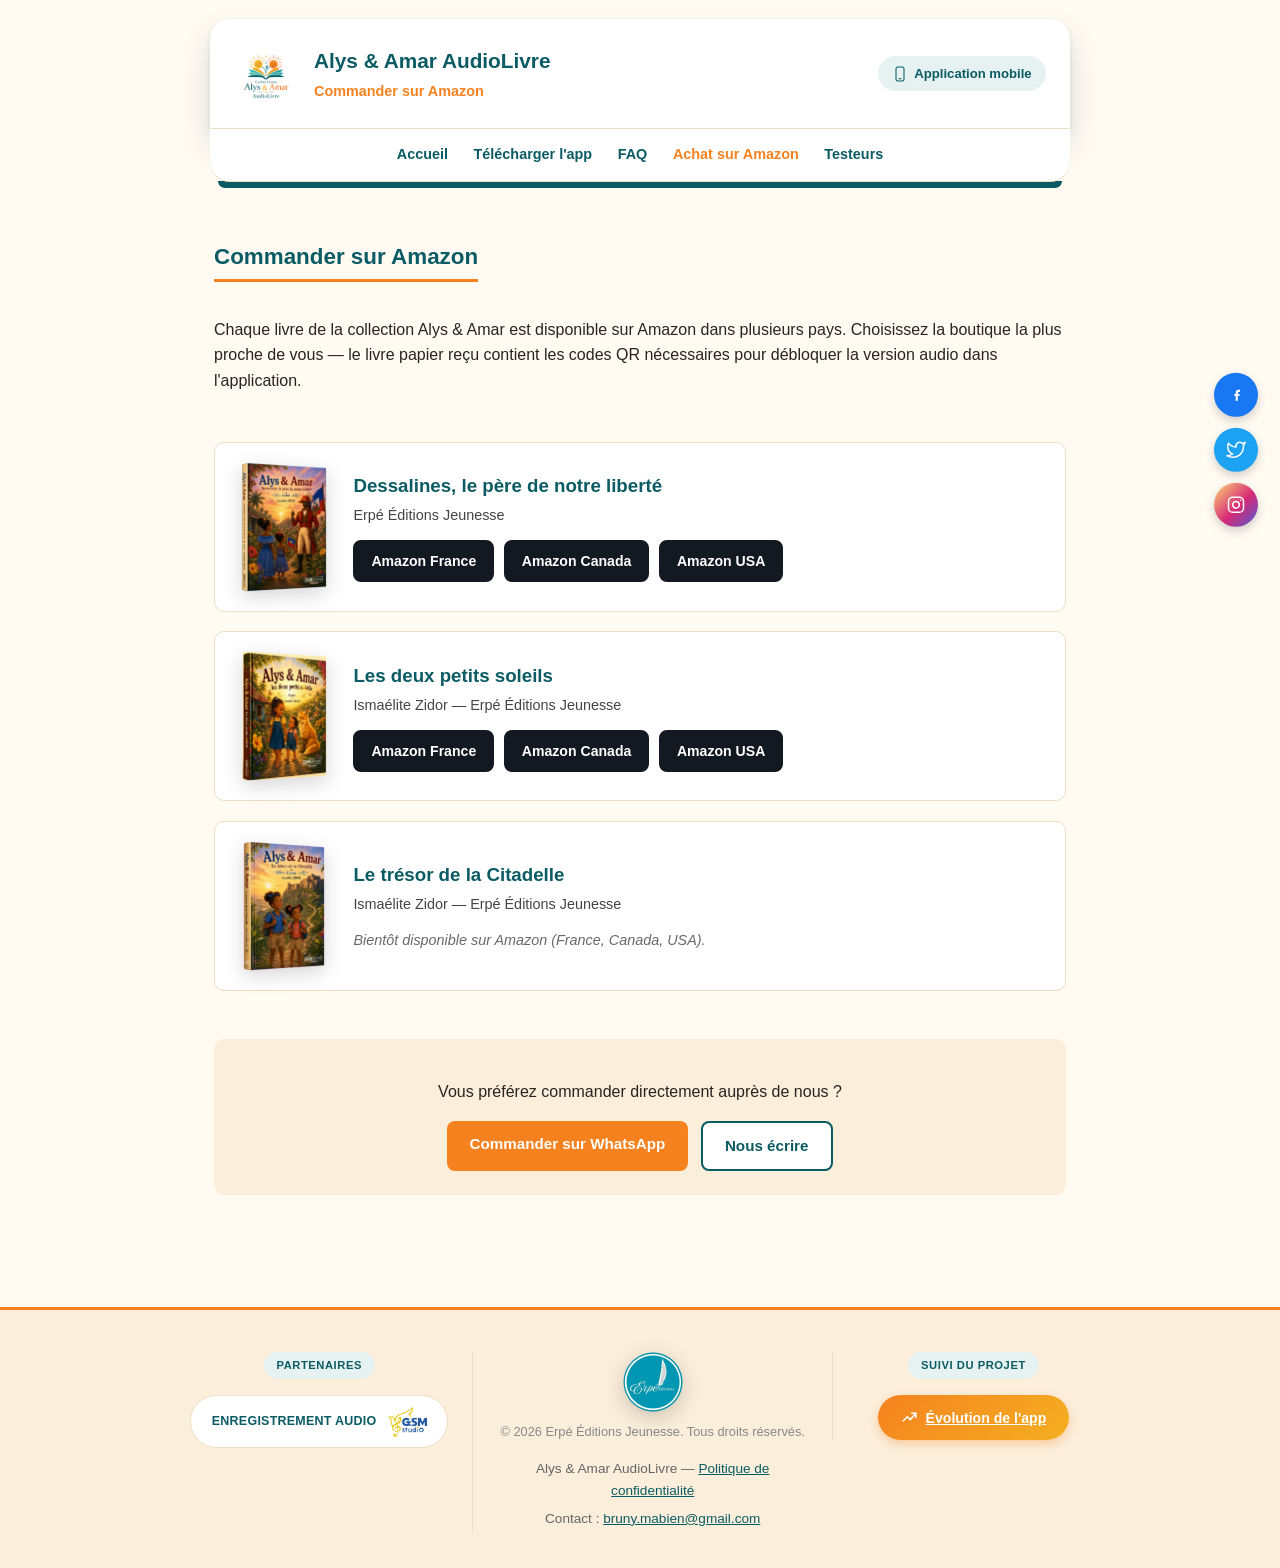
==== commit 6a705e9f: "Ajoute les liens Amazon et le lien de telechargement Google Play - commander.html : liens Amazon Fra" ====
--- a/commander.html
+++ b/commander.html
@@ -75,9 +75,9 @@
           <h3>Dessalines, le père de notre liberté</h3>
           <p>Erpé Éditions Jeunesse</p>
           <div class="order-buttons">
-            <a class="btn btn-amazon" href="#">Amazon France</a>
-            <a class="btn btn-amazon" href="#">Amazon Canada</a>
-            <a class="btn btn-amazon" href="#">Amazon USA</a>
+            <a class="btn btn-amazon" href="https://urls.fr/QAuMff" target="_blank" rel="noopener">Amazon France</a>
+            <a class="btn btn-amazon" href="https://urls.fr/XD61sw" target="_blank" rel="noopener">Amazon Canada</a>
+            <a class="btn btn-amazon" href="https://urls.fr/7jE0Bb" target="_blank" rel="noopener">Amazon USA</a>
           </div>
         </div>
       </div>
@@ -88,9 +88,9 @@
           <h3>Les deux petits soleils</h3>
           <p>Ismaélite Zidor — Erpé Éditions Jeunesse</p>
           <div class="order-buttons">
-            <a class="btn btn-amazon" href="#">Amazon France</a>
-            <a class="btn btn-amazon" href="#">Amazon Canada</a>
-            <a class="btn btn-amazon" href="#">Amazon USA</a>
+            <a class="btn btn-amazon" href="https://urls.fr/EUMGRt" target="_blank" rel="noopener">Amazon France</a>
+            <a class="btn btn-amazon" href="https://urls.fr/ar7Vpw" target="_blank" rel="noopener">Amazon Canada</a>
+            <a class="btn btn-amazon" href="https://urls.fr/1qDwZ8" target="_blank" rel="noopener">Amazon USA</a>
           </div>
         </div>
       </div>
@@ -101,9 +101,7 @@
           <h3>Le trésor de la Citadelle</h3>
           <p>Ismaélite Zidor — Erpé Éditions Jeunesse</p>
           <div class="order-buttons">
-            <a class="btn btn-amazon" href="#">Amazon France</a>
-            <a class="btn btn-amazon" href="#">Amazon Canada</a>
-            <a class="btn btn-amazon" href="#">Amazon USA</a>
+            <p style="margin:0;font-style:italic;opacity:.8;">Bientôt disponible sur Amazon (France, Canada, USA).</p>
           </div>
         </div>
       </div>
--- a/style.css
+++ b/style.css
@@ -707,6 +707,17 @@
   border-radius: 999px;
 }
 
+.download-badge {
+  text-decoration: none;
+  transition: transform 0.15s ease, box-shadow 0.15s ease;
+}
+
+a.download-badge:hover,
+a.download-badge:focus-visible {
+  transform: translateY(-2px);
+  box-shadow: 0 6px 16px rgba(42, 36, 32, 0.2);
+}
+
 .download-badge-logo {
   width: 38px;
   height: 38px;
@@ -1018,6 +1029,12 @@
 }
 
 .version-item ul li { margin: 0.3rem 0; }
+
+/* Garantit que l'attribut "hidden" masque toujours l'élément, même quand
+   une règle plus bas (ex. display: flex) s'applique à la même classe. */
+[hidden] {
+  display: none !important;
+}
 
 .forum-gate {
   max-width: 480px;
@@ -1192,6 +1209,22 @@
   gap: 0.9rem;
 }
 
+.replies-toggle {
+  margin-top: 0.8rem;
+  background: var(--teal-soft);
+  border: none;
+  color: var(--teal);
+  font-weight: 700;
+  font-size: 0.8rem;
+  padding: 0.35rem 0.8rem;
+  border-radius: 999px;
+  cursor: pointer;
+}
+
+.replies-toggle:hover {
+  background: #d9ece9;
+}
+
 /* Profil testeur / avatar */
 
 .profile-bar {
@@ -1336,3 +1369,80 @@
   color: #999;
   font-weight: 400;
 }
+
+/* Statut des commentaires + réactions */
+
+.status-badge {
+  margin-left: auto;
+  padding: 0.15rem 0.6rem;
+  border-radius: 999px;
+  font-size: 0.68rem;
+  font-weight: 700;
+  text-transform: uppercase;
+  letter-spacing: 0.03em;
+  white-space: nowrap;
+}
+
+.status-nouveau {
+  background: var(--papier-fonce);
+  color: #888;
+}
+
+.status-en_cours {
+  background: #fdeecb;
+  color: #b3720a;
+}
+
+.status-corrige {
+  background: #dff2e4;
+  color: #1e824c;
+}
+
+.comment-actions {
+  display: flex;
+  align-items: center;
+  flex-wrap: wrap;
+  gap: 0.9rem;
+  margin-top: 0.6rem;
+}
+
+.reaction-btn {
+  background: white;
+  border: 1px solid var(--bordure);
+  border-radius: 999px;
+  padding: 0.2rem 0.7rem;
+  font-size: 0.8rem;
+  cursor: pointer;
+  color: var(--encre);
+}
+
+.reaction-btn:hover {
+  border-color: var(--teal);
+}
+
+.reaction-btn-active {
+  background: var(--teal-soft);
+  border-color: var(--teal);
+  color: var(--teal);
+  font-weight: 700;
+}
+
+.edit-hint {
+  font-size: 0.75rem;
+  color: #999;
+}
+
+.edit-form {
+  margin-top: 0.6rem;
+}
+
+.status-select {
+  margin-left: auto;
+  padding: 0.25rem 0.5rem;
+  border: 1px solid var(--bordure);
+  border-radius: 6px;
+  font-size: 0.78rem;
+  font-family: inherit;
+  color: var(--encre);
+  background: white;
+}
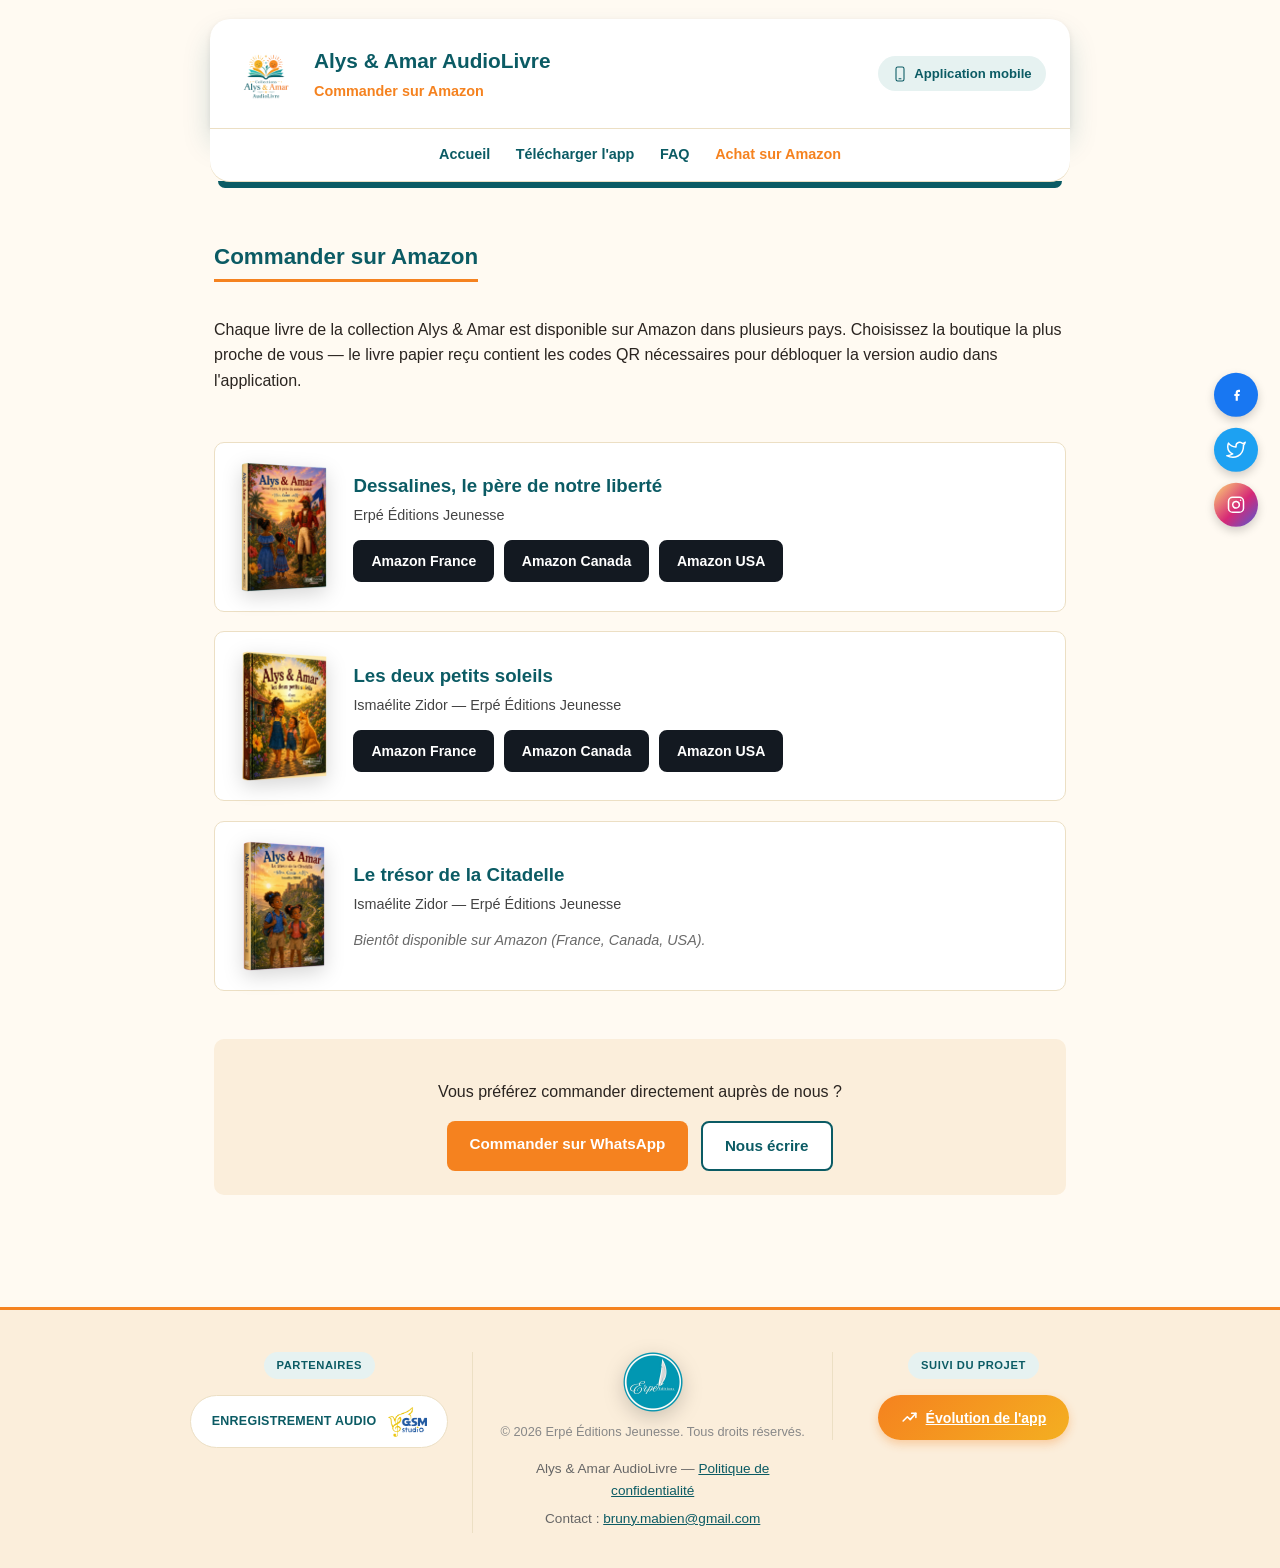
==== commit 5ffee044: "Masque la page Testeurs (retire le lien du menu et l'entree Nouveautes), lien Amazon bientot disponi" ====
--- a/commander.html
+++ b/commander.html
@@ -50,7 +50,6 @@
     <a href="index.html#app">Télécharger l'app</a>
     <a href="index.html#faq">FAQ</a>
     <a href="commander.html" class="site-nav-highlight">Achat sur Amazon</a>
-    <a href="testeurs.html">Testeurs</a>
   </nav>
 </div>
 
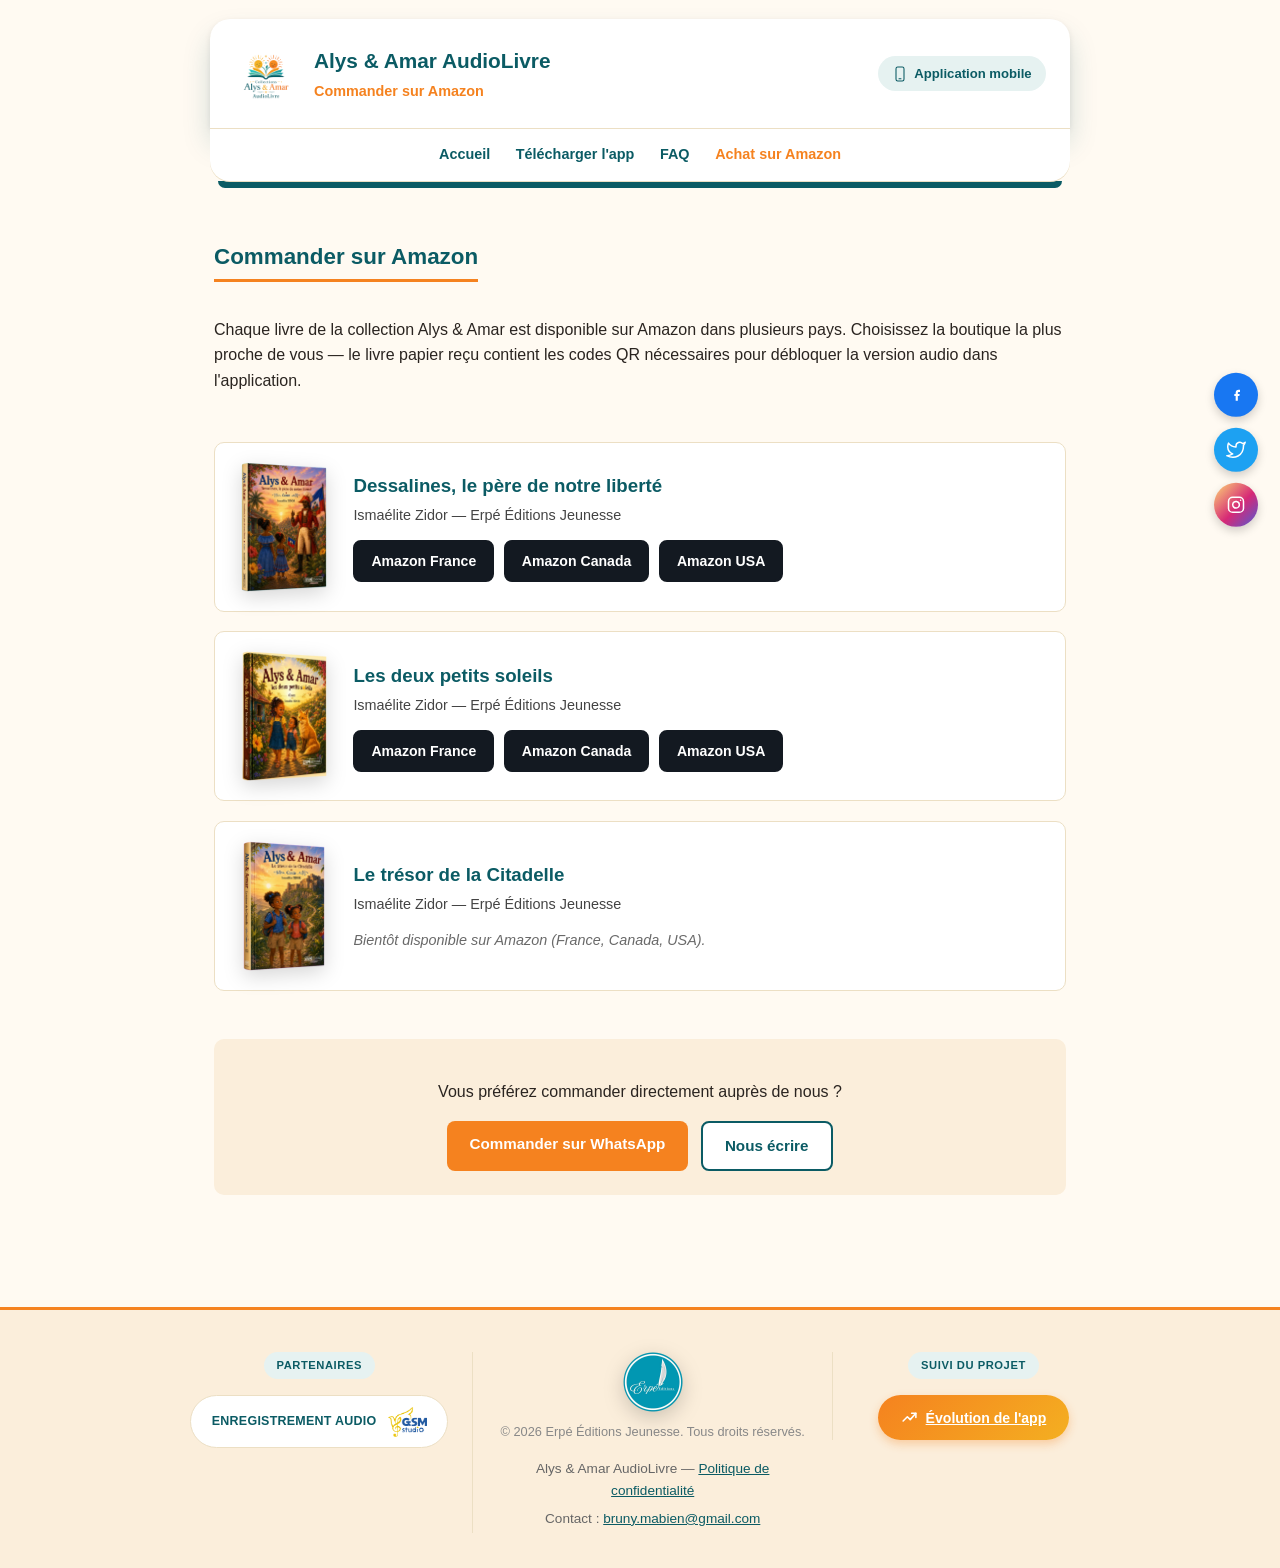
==== commit f23ba7af: "Ajoute Ismaelite Zidor comme autrice de Dessalines (accueil et page Commander) Co-Authored-By: Claud" ====
--- a/commander.html
+++ b/commander.html
@@ -72,7 +72,7 @@
         <img class="order-cover" src="assets/cover_livre1.webp" alt="Couverture — Dessalines, le père de notre liberté">
         <div class="order-info">
           <h3>Dessalines, le père de notre liberté</h3>
-          <p>Erpé Éditions Jeunesse</p>
+          <p>Ismaélite Zidor — Erpé Éditions Jeunesse</p>
           <div class="order-buttons">
             <a class="btn btn-amazon" href="https://urls.fr/QAuMff" target="_blank" rel="noopener">Amazon France</a>
             <a class="btn btn-amazon" href="https://urls.fr/XD61sw" target="_blank" rel="noopener">Amazon Canada</a>
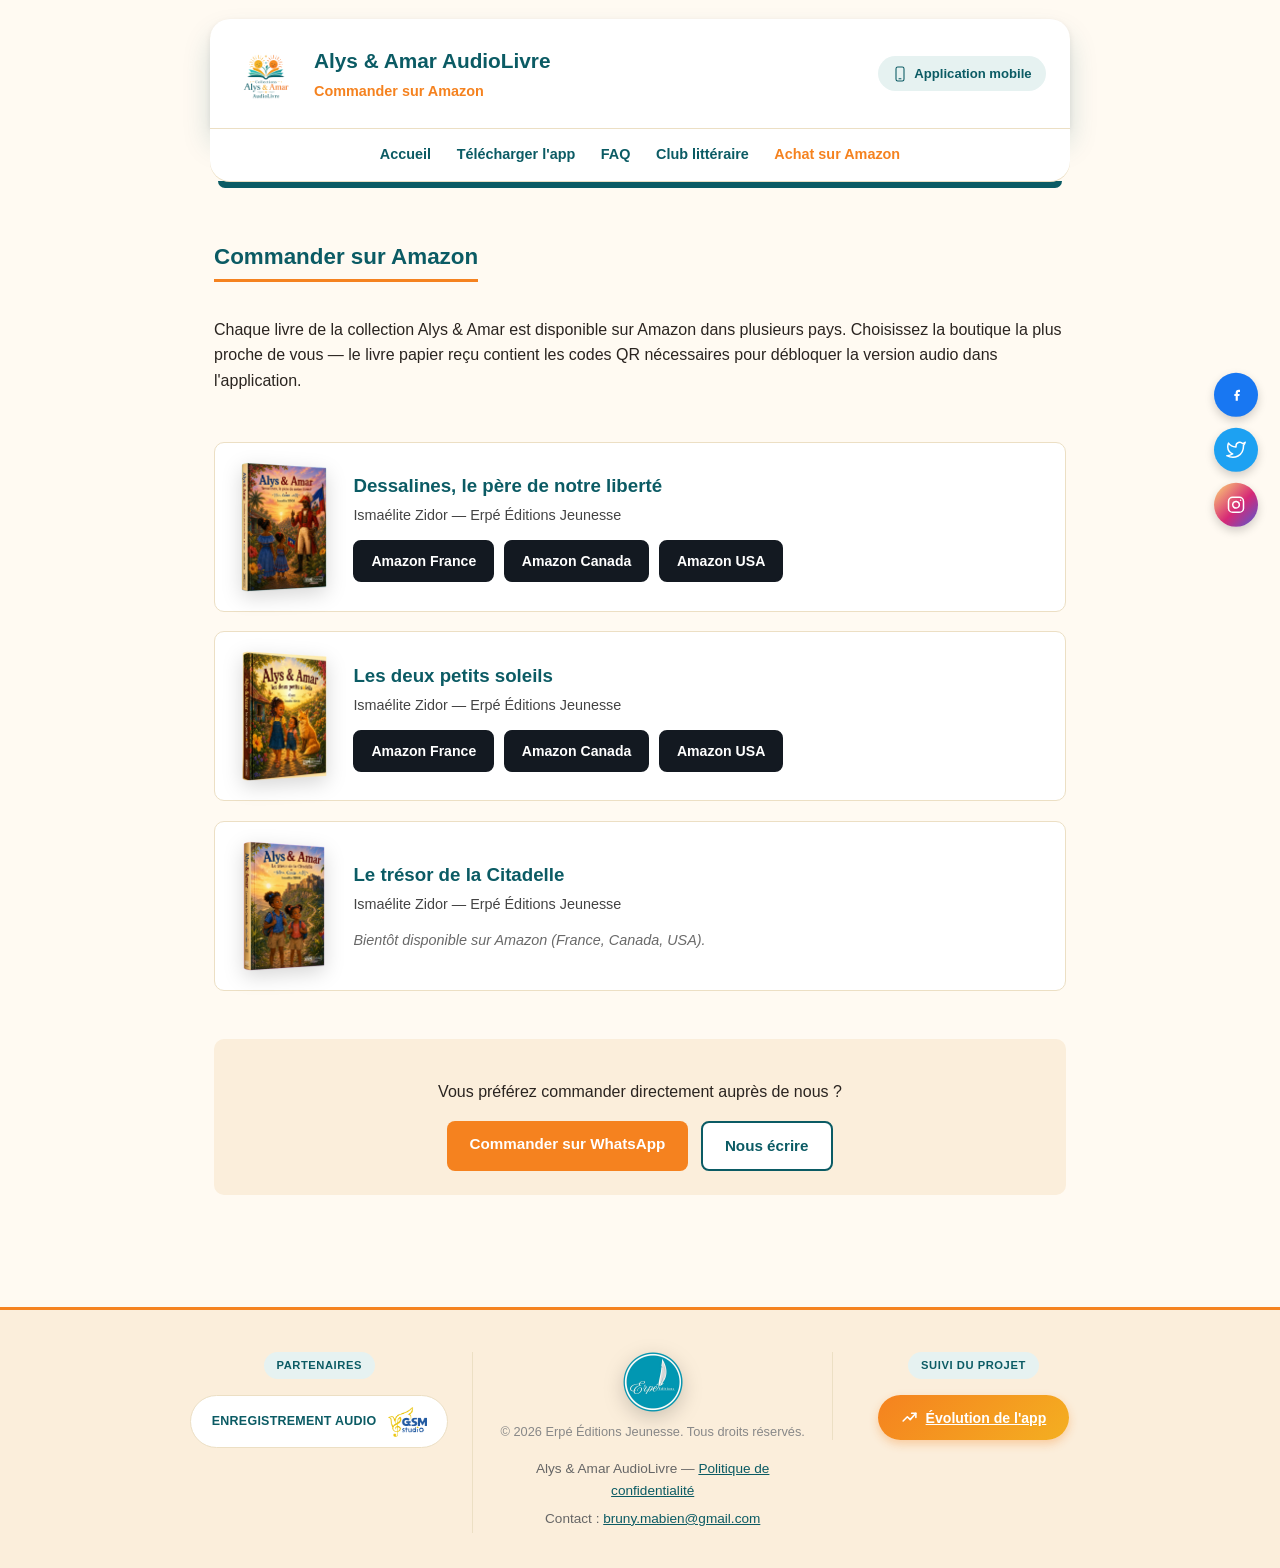
==== commit 6f224aa5: "Prepare le site pour alysamar.com (canonical, sitemap) et ajoute le module Club litteraire avec form" ====
--- a/commander.html
+++ b/commander.html
@@ -5,6 +5,7 @@
 <meta name="viewport" content="width=device-width, initial-scale=1.0">
 <title>Commander sur Amazon — Alys &amp; Amar AudioLivre</title>
 <meta name="description" content="Commandez les livres de la collection Alys & Amar sur Amazon France, Canada ou États-Unis.">
+<link rel="canonical" href="https://alysamar.com/commander.html">
 <link rel="icon" href="assets/icone-web.png">
 <link rel="apple-touch-icon" href="assets/icone-web.png">
 <link rel="stylesheet" href="style.css">
@@ -13,16 +14,16 @@
 <meta property="og:type" content="website">
 <meta property="og:site_name" content="Alys & Amar AudioLivre">
 <meta property="og:locale" content="fr_FR">
-<meta property="og:url" content="https://bruny-mabien.github.io/Collection-Alys-Amar/commander.html">
+<meta property="og:url" content="https://alysamar.com/commander.html">
 <meta property="og:title" content="Commander sur Amazon — Alys & Amar AudioLivre">
 <meta property="og:description" content="Commandez les livres de la collection Alys & Amar sur Amazon France, Canada ou États-Unis.">
-<meta property="og:image" content="https://bruny-mabien.github.io/Collection-Alys-Amar/assets/og-image.jpg">
+<meta property="og:image" content="https://alysamar.com/assets/og-image.jpg">
 <meta property="og:image:width" content="1200">
 <meta property="og:image:height" content="630">
 
 <meta name="twitter:card" content="summary_large_image">
 <meta name="twitter:title" content="Commander sur Amazon — Alys & Amar AudioLivre">
-<meta name="twitter:image" content="https://bruny-mabien.github.io/Collection-Alys-Amar/assets/og-image.jpg">
+<meta name="twitter:image" content="https://alysamar.com/assets/og-image.jpg">
 </head>
 <body>
 
@@ -49,6 +50,7 @@
     <a href="index.html">Accueil</a>
     <a href="index.html#app">Télécharger l'app</a>
     <a href="index.html#faq">FAQ</a>
+    <a href="club.html">Club littéraire</a>
     <a href="commander.html" class="site-nav-highlight">Achat sur Amazon</a>
   </nav>
 </div>
